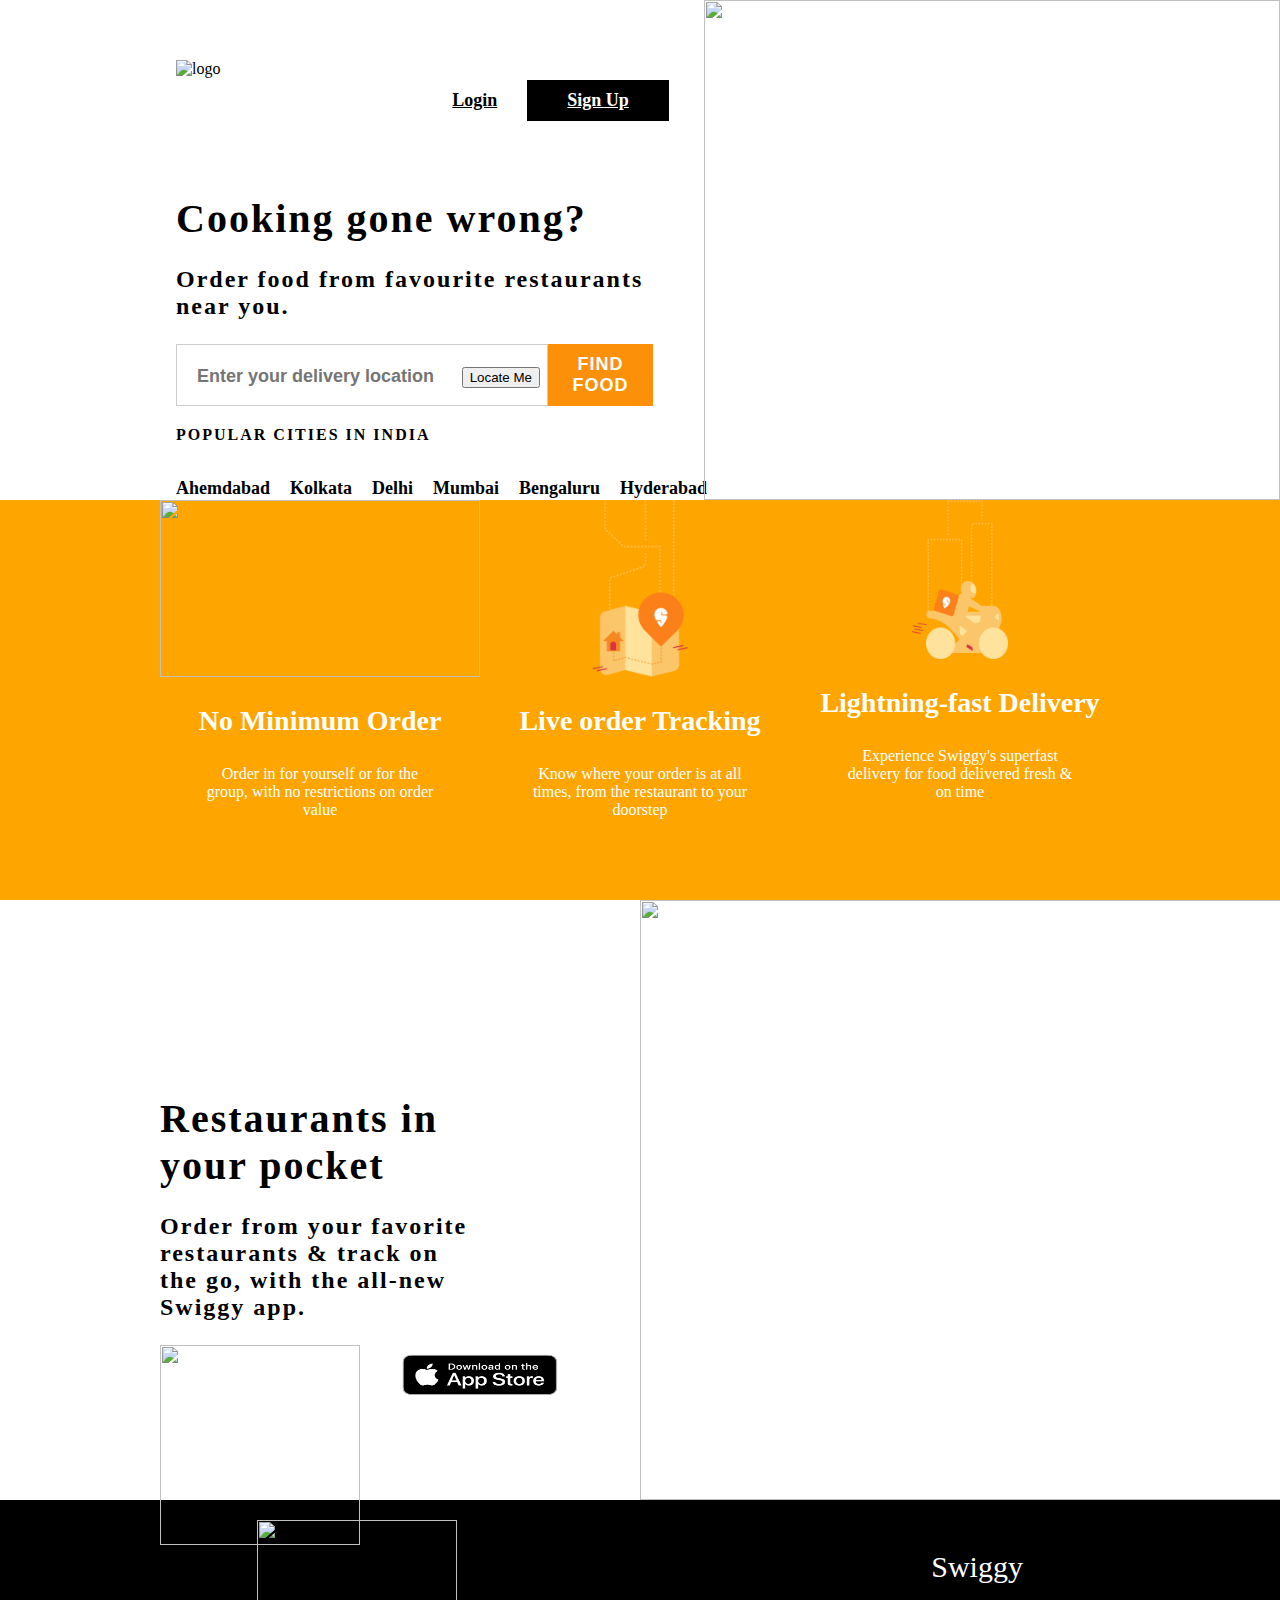
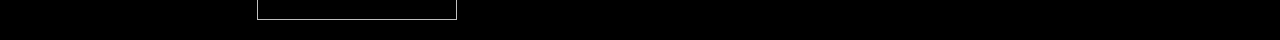
==== index.html @ 6b73428f "add firstpage" ====
<!DOCTYPE html>
<!--[if lt IE 7]>      <html class="no-js lt-ie9 lt-ie8 lt-ie7"> <![endif]-->
<!--[if IE 7]>         <html class="no-js lt-ie9 lt-ie8"> <![endif]-->
<!--[if IE 8]>         <html class="no-js lt-ie9"> <![endif]-->
<!--[if gt IE 8]>      <html class="no-js"> <!--<![endif]-->
<html>
    <head>
        <meta charset="utf-8">
        <meta http-equiv="X-UA-Compatible" content="IE=edge">
        <title></title>
        <meta name="description" content="">
        <meta name="viewport" content="width=device-width, initial-scale=1">
        <link rel="stylesheet" href="index.css">

        <style>

html,body{
    margin:0;
    padding:0;
    box-sizing: border-box;
    background-color: white;
}
.section-1{
    height:500px;
}
.parent{
    float:left;
    height:100%;
    width:55%;
}
.aniket{
    float:right;
    height: 100%;
    width: 75%;
}

.aniket1{
    float:right;
    height: 100%;
    width: 45%;
}

.navbar{
    display: flex;
    justify-content: space-between;
    align-items: center;
    width:100%;
    margin-top: 50px;
    height:100px;
}
.nav-btns{
    width:60%;
    display: flex;
    justify-content: center;
}
.login{
    border:0;
    background-color: white;
    padding:10px 30px;
    color:black;
    font-weight: bold;
    font-size: 18px;
}
.signup{
    background-color: black;
    color: white;
    border:none;
    font-weight: bold;
    font-size: 18px;
    padding:10px 40px;
}
.head{
    color:black;
    margin-top:45px;
    margin-bottom:0;
    font-size: 40px;
    font-weight: bold;
    letter-spacing: 2px;
}
.sub-head{
    color:black;
    font-size: 24px;
    letter-spacing: 2px;
    font-weight: bolder;
}
.flex-row{
    display: flex;
    flex-direction: row;
}
.search-box{
    width: 70%;
    height:60px;
    border:1px solid #ccc;
    overflow: hidden;
}
.search-btn{
    width: 20%;
    border:none;
    background-color: #FC9109;
    color:white;
    font-weight: bold;
    letter-spacing: 1px;
    font-size: 18px;
    cursor: pointer;
}
.search-input{
    height:60px;
    width:70%;
    border:none;
    padding-left: 20px;
    outline:none;
    font-size: 18px;
    color:black;
    font-weight: bold;
}

.locate-me:hover{
    background-color: #f1f1f1;
    cursor: pointer;
} 
.city{
    padding-right:20px;
    color:black;
    font-size: 18px;
    font-weight: bold;
}

#section-2{
    width:100%;
    height:400px;
    background-color:orange;
}
.head-2{
    color:white;
    font-size: 28px;
    font-weight: bold;
}
.sub-head-2{
    color:white;
    margin:0px 40px;
    text-align: center;
}
#section-3{
    height:600px;
}
footer{
    background-color: black;
    display: flex;
    justify-content: space-around;
    padding:20px;
} 
        </style>
    </head>
    <body>
        
        
        <div class="section-1">
            <div class="parent">
                <div class="aniket">
                    <div class="navbar">
                        <img src="https://dog55574plkkx.cloudfront.net/storelogo/web/Swiggy.png" alt="logo" width="200px" height="80%">
                        <div class="nav-btns">
                           
                            <a href="login.html" class="login">Login</a>
                        
                           <a href="signup.html" class="signup">Sign Up</a>
                        </div>
                    </div>
                    <p class="head">Cooking gone wrong?</p>
                    <p class="sub-head">Order food from favourite restaurants near you.</p>
                    <div class="flex-row">
                        <div class="search-box">
                            <input type="text" placeholder="Enter your delivery location" class="search-input"/>
                            <button class="locate-me">Locate Me</button>
                        </div>
                        <button class="search-btn">FIND FOOD</button>
                    </div>
                    <p class="sub-head" style="font-size: 16px;margin-top:20px;">POPULAR CITIES IN INDIA</p>
                    <div class="flex-row">
                        <p class="city">Ahemdabad</p>
                        <p class="city">Kolkata</p>
                        <p class="city">Delhi</p>
                        <p class="city">Mumbai</p>
                        <p class="city">Bengaluru</p>
                        <p class="city">Hyderabad</p>
                    </div>
                </div>
            </div>
            <div class="aniket1">
                <img src="https://c2.staticflickr.com/6/5480/9263749643_6924872b68_z.jpg" width="100%" height="100%"/>
            </div>
        </div>
        <section id="section-2">
            <div class="flex-row" style="justify-content: center;">
                <div style="width:25%; display: flex; flex-direction: column; align-items: center;">
                    <img src="https://i.ytimg.com/vi/1lO7ea4pG6U/maxresdefault.jpg" width="100%" height="100%"/>
                    <p class="head-2">No Minimum Order</p>
                    <p class="sub-head-2">Order in for yourself or for the group, with no restrictions on order value</p>
                </div>
                <div style="width:25%; display: flex; flex-direction: column; align-items: center;">
                    <img src="images/live.webp" width="30%" height="500%"/>
                    <p class="head-2">Live order Tracking</p>
                    <p class="sub-head-2">Know where your order is at all times, from the restaurant to your doorstep</p>
                </div>
                <div style="width:25%; display: flex; flex-direction: column; align-items: center;">
                    <img src="images/bike.webp" width="30%" height="50%"/>
                    <p class="head-2">Lightning-fast Delivery</p>
                    <p class="sub-head-2">Experience Swiggy's superfast delivery for food delivered fresh & on time</p>
                </div>
            </div>
        </section>
        <section id="section-3">
            <div style="float: left; width:50%; height:100%;display: flex;align-items: center; justify-content: center;">
                <div style="float: right;height:50%; width:50%">
                    <p class="head">Restaurants in your pocket</p>
                    <p class="sub-head">Order from your favorite restaurants & track on the go, with the all-new Swiggy app.</p>
                    <div class="flex-row">
                        <a href="https://play.google.com/store/apps/details?id=in.swiggy.android">
                        <img   src="https://freeiconshop.com/wp-content/uploads/edd/google-play-badge.png" width="200px" height="200px"/>
                    </a>
                    <a href="https://apps.apple.com/in/app/swiggy-food-order-delivery/id989540920">
                        <img src="[data-uri]" width="200px" height="60px" style="margin-left: 20px;"/>
                    </a>
                    </div>
                </div>
            </div>
            <div style="position:relative;float: right; width: 50%; display: flex; height:100%">
                <img src="https://i.gadgets360cdn.com/large/swiggy_app_1533200208446.jpg" height="600px" width="800px"/>
              
               
       
            </div>
        </section>
        <footer>
            <img src="https://dog55574plkkx.cloudfront.net/storelogo/web/Swiggy.png" width="200px" height="100px"/>
            <p style="color:white; font-size: 30px;"> Swiggy</p>
            
        </footer>
    </body>
</html>
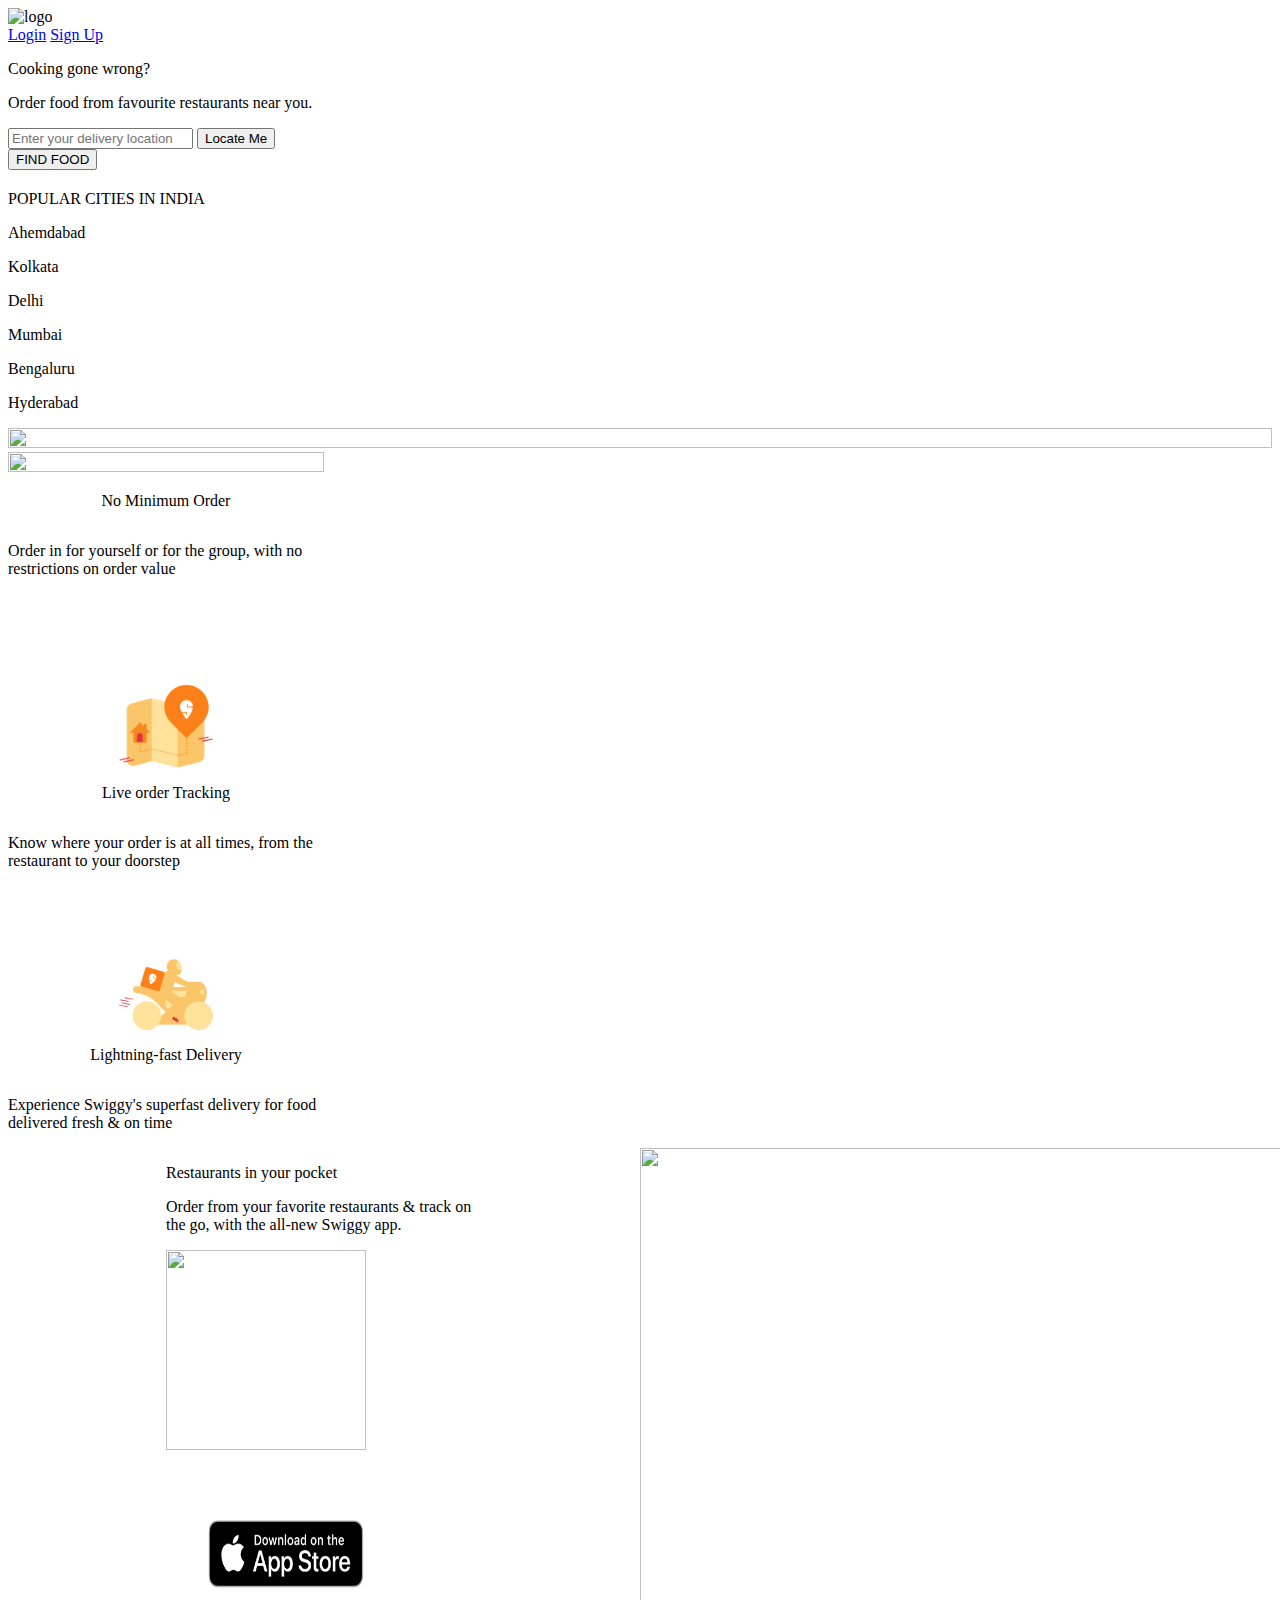
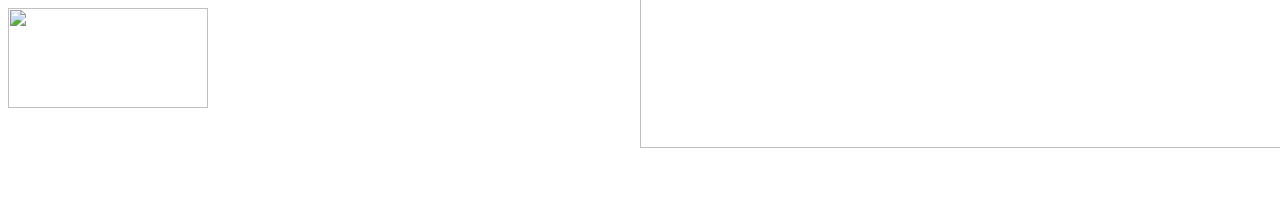
==== commit 04147403: "add signup page" ====
--- a/index.html
+++ b/index.html
@@ -12,144 +12,7 @@
         <meta name="viewport" content="width=device-width, initial-scale=1">
         <link rel="stylesheet" href="index.css">
 
-        <style>
-
-html,body{
-    margin:0;
-    padding:0;
-    box-sizing: border-box;
-    background-color: white;
-}
-.section-1{
-    height:500px;
-}
-.parent{
-    float:left;
-    height:100%;
-    width:55%;
-}
-.aniket{
-    float:right;
-    height: 100%;
-    width: 75%;
-}
-
-.aniket1{
-    float:right;
-    height: 100%;
-    width: 45%;
-}
-
-.navbar{
-    display: flex;
-    justify-content: space-between;
-    align-items: center;
-    width:100%;
-    margin-top: 50px;
-    height:100px;
-}
-.nav-btns{
-    width:60%;
-    display: flex;
-    justify-content: center;
-}
-.login{
-    border:0;
-    background-color: white;
-    padding:10px 30px;
-    color:black;
-    font-weight: bold;
-    font-size: 18px;
-}
-.signup{
-    background-color: black;
-    color: white;
-    border:none;
-    font-weight: bold;
-    font-size: 18px;
-    padding:10px 40px;
-}
-.head{
-    color:black;
-    margin-top:45px;
-    margin-bottom:0;
-    font-size: 40px;
-    font-weight: bold;
-    letter-spacing: 2px;
-}
-.sub-head{
-    color:black;
-    font-size: 24px;
-    letter-spacing: 2px;
-    font-weight: bolder;
-}
-.flex-row{
-    display: flex;
-    flex-direction: row;
-}
-.search-box{
-    width: 70%;
-    height:60px;
-    border:1px solid #ccc;
-    overflow: hidden;
-}
-.search-btn{
-    width: 20%;
-    border:none;
-    background-color: #FC9109;
-    color:white;
-    font-weight: bold;
-    letter-spacing: 1px;
-    font-size: 18px;
-    cursor: pointer;
-}
-.search-input{
-    height:60px;
-    width:70%;
-    border:none;
-    padding-left: 20px;
-    outline:none;
-    font-size: 18px;
-    color:black;
-    font-weight: bold;
-}
-
-.locate-me:hover{
-    background-color: #f1f1f1;
-    cursor: pointer;
-} 
-.city{
-    padding-right:20px;
-    color:black;
-    font-size: 18px;
-    font-weight: bold;
-}
-
-#section-2{
-    width:100%;
-    height:400px;
-    background-color:orange;
-}
-.head-2{
-    color:white;
-    font-size: 28px;
-    font-weight: bold;
-}
-.sub-head-2{
-    color:white;
-    margin:0px 40px;
-    text-align: center;
-}
-#section-3{
-    height:600px;
-}
-footer{
-    background-color: black;
-    display: flex;
-    justify-content: space-around;
-    padding:20px;
-} 
-        </style>
+       
     </head>
     <body>
         
@@ -161,9 +24,9 @@
                         <img src="https://dog55574plkkx.cloudfront.net/storelogo/web/Swiggy.png" alt="logo" width="200px" height="80%">
                         <div class="nav-btns">
                            
-                            <a href="login.html" class="login">Login</a>
+                            <a href="../Signin/signin.html" class="login">Login</a>
                         
-                           <a href="signup.html" class="signup">Sign Up</a>
+                           <a href="../Signup/signup.html" class="signup">Sign Up</a>
                         </div>
                     </div>
                     <p class="head">Cooking gone wrong?</p>
@@ -219,7 +82,7 @@
                         <img   src="https://freeiconshop.com/wp-content/uploads/edd/google-play-badge.png" width="200px" height="200px"/>
                     </a>
                     <a href="https://apps.apple.com/in/app/swiggy-food-order-delivery/id989540920">
-                        <img src="[data-uri]" width="200px" height="60px" style="margin-left: 20px;"/>
+                        <img src="[data-uri]" width="200px" height="100px" style="margin-left: 20px; margin-top: 50px;"/>
                     </a>
                     </div>
                 </div>
